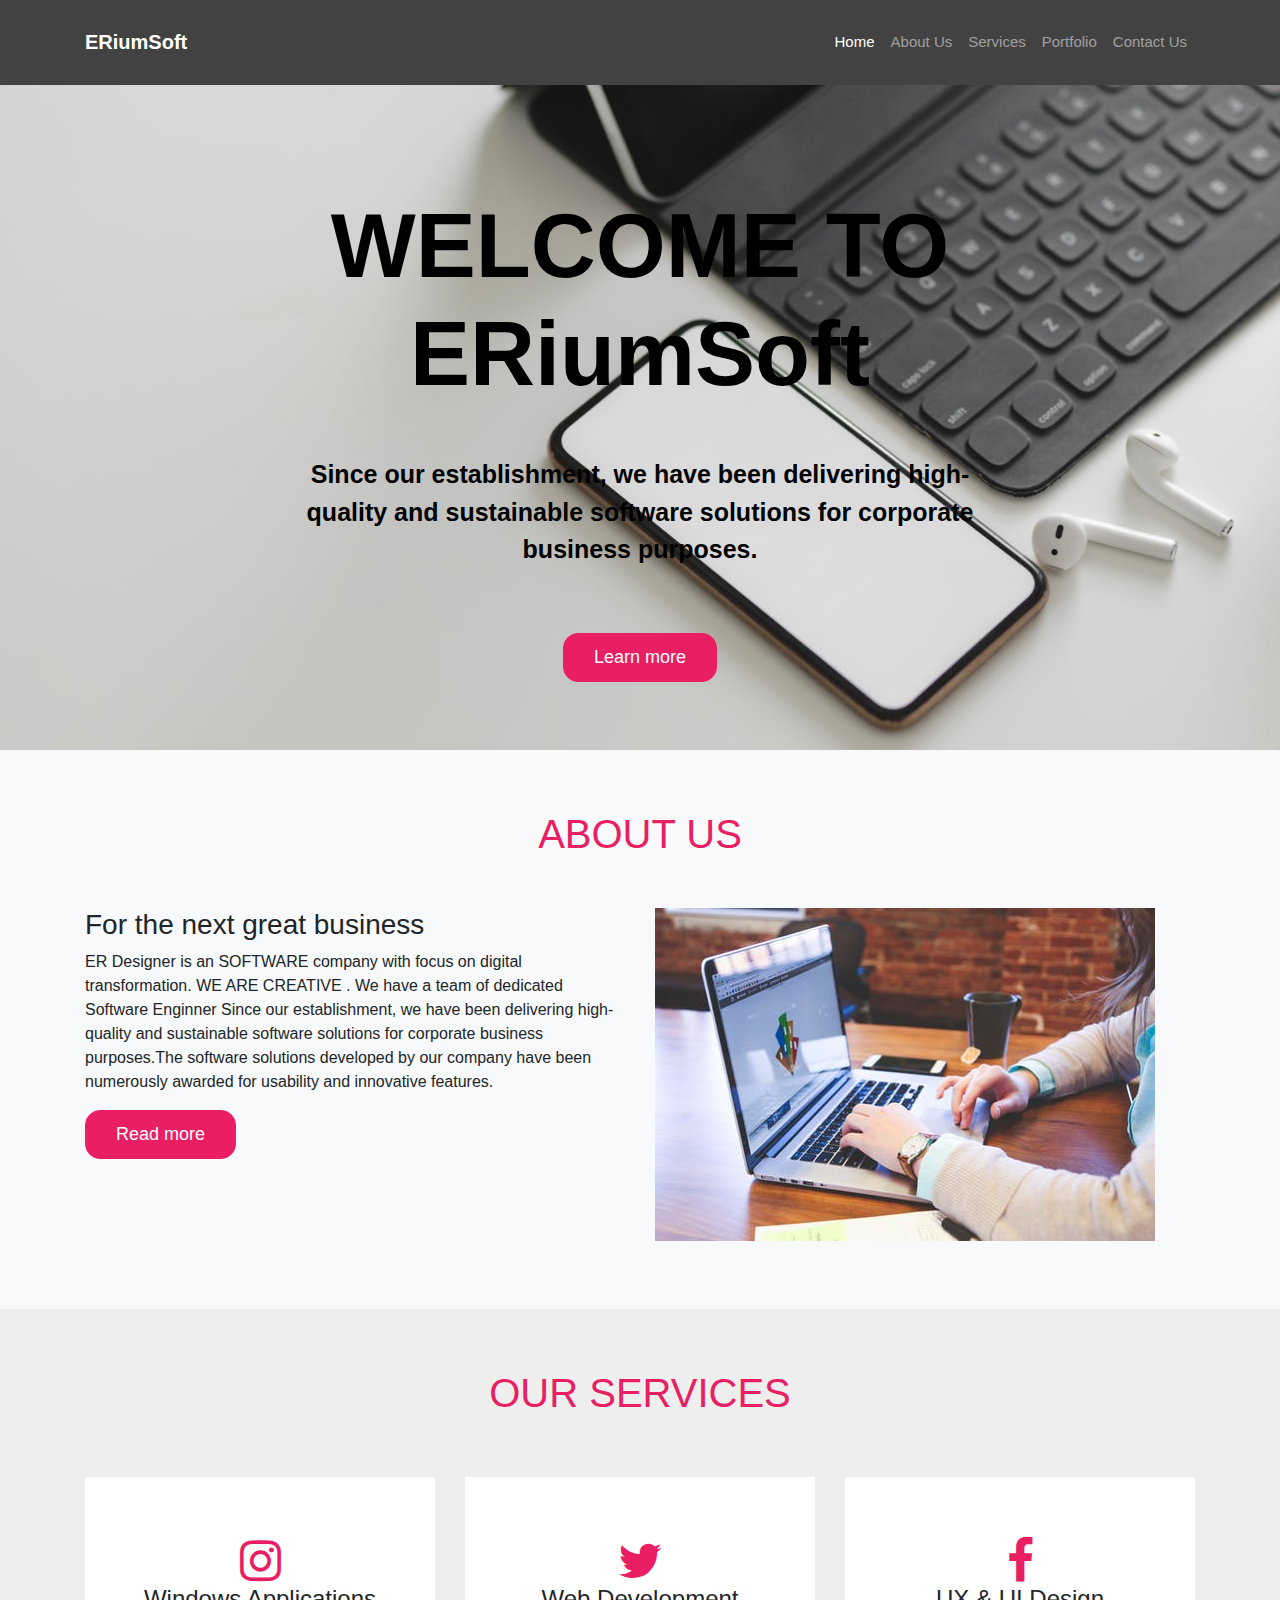
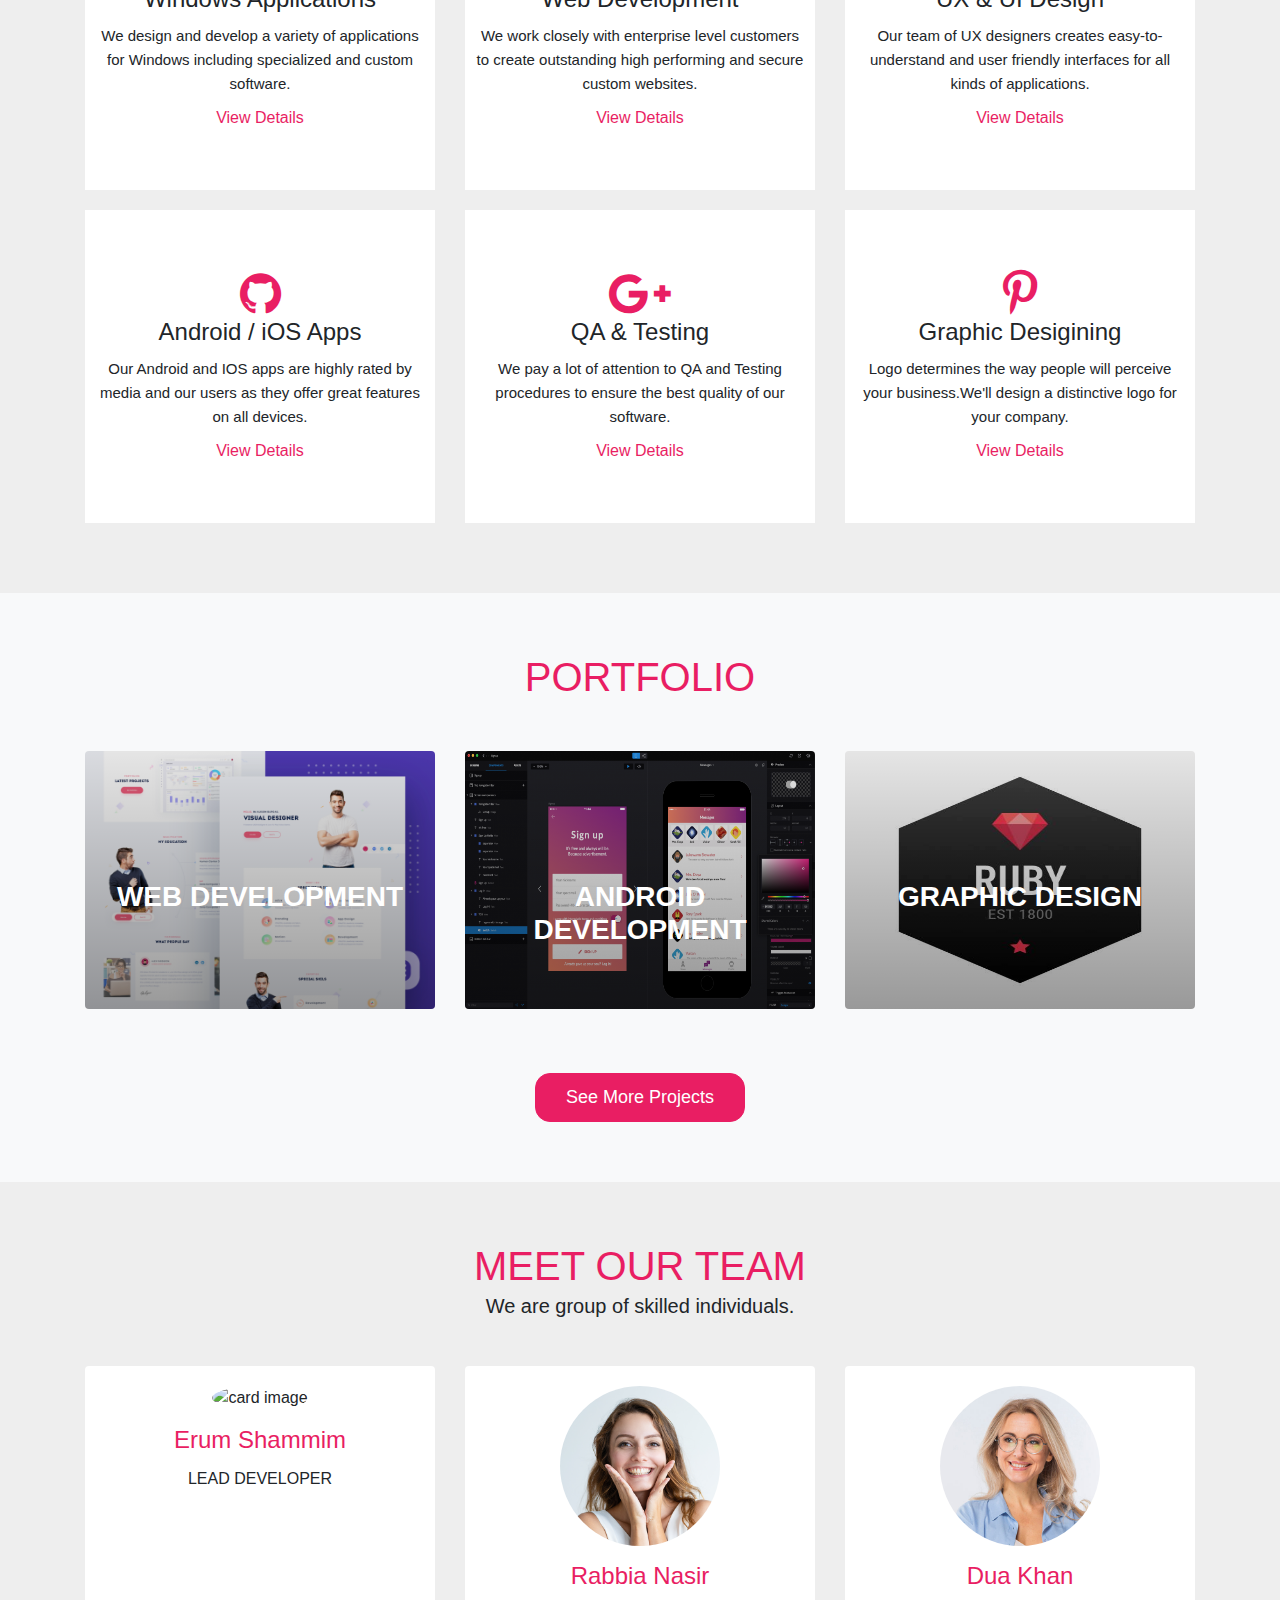
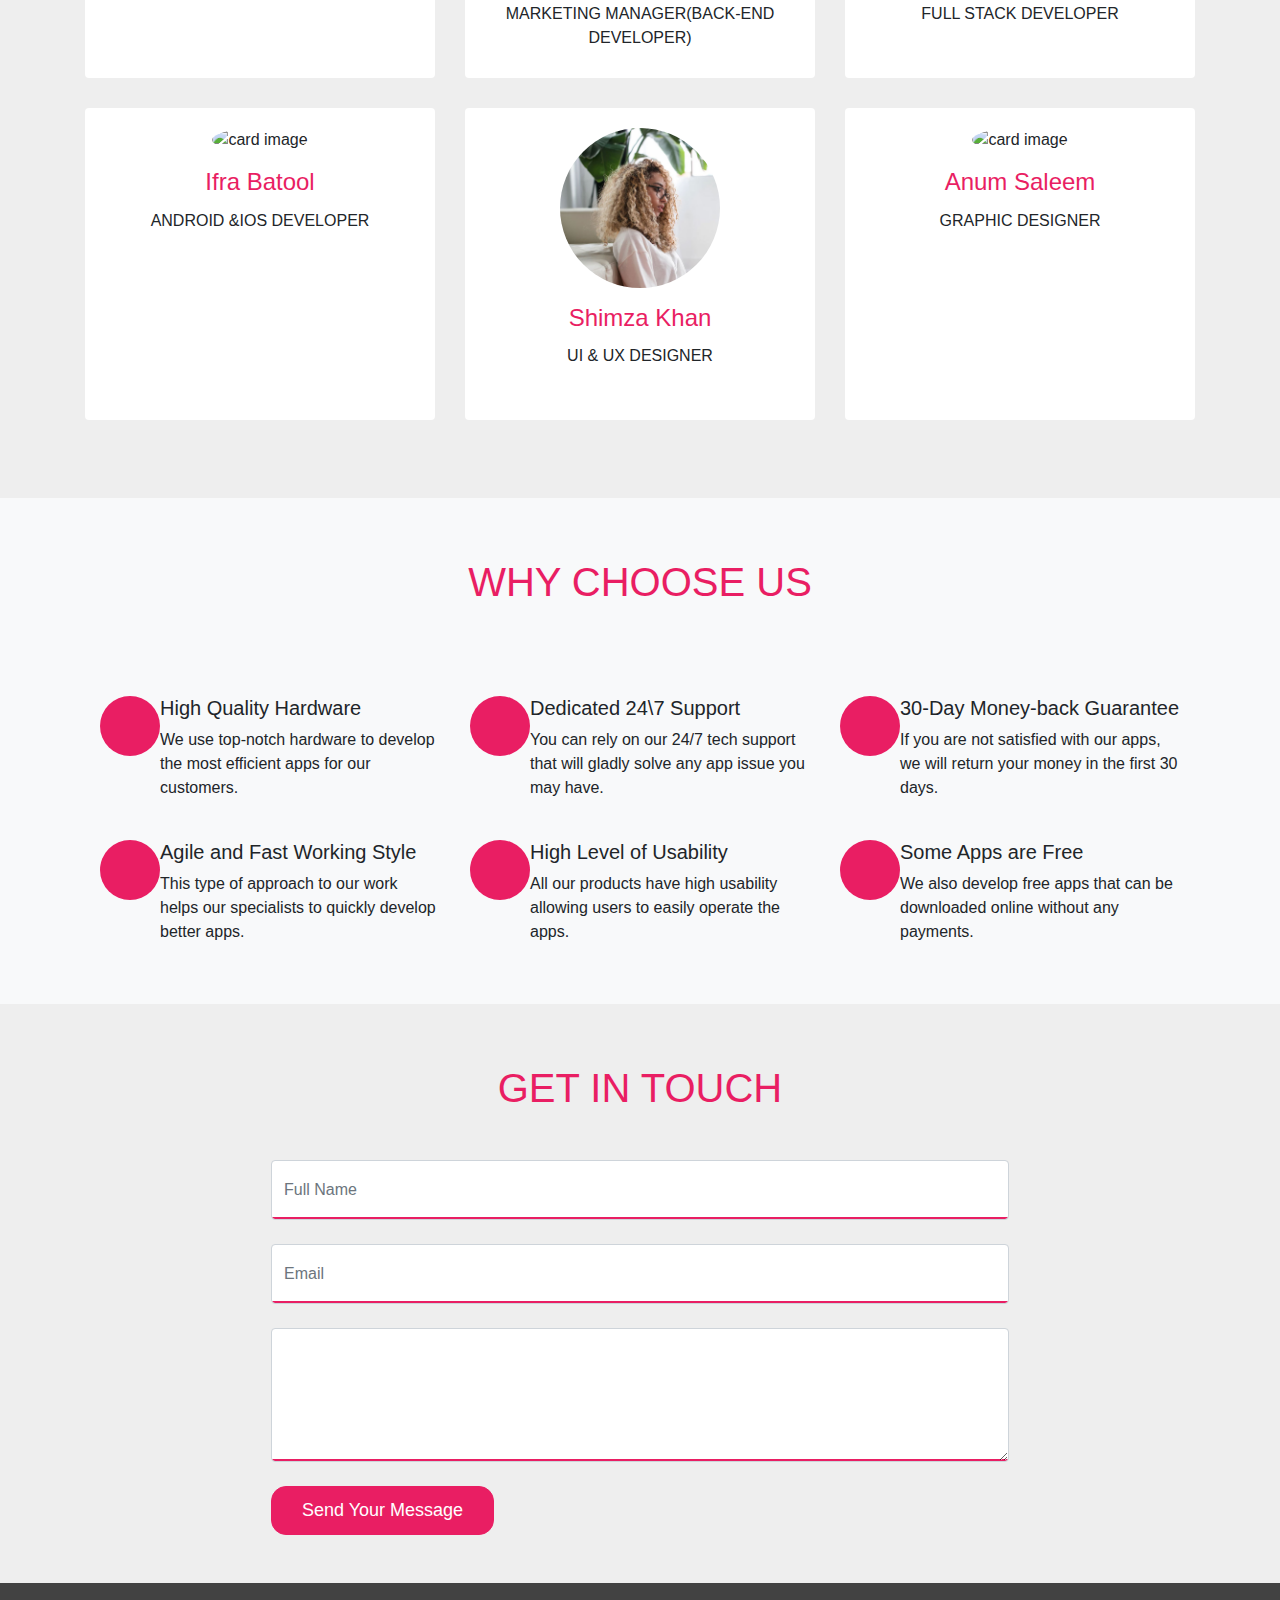
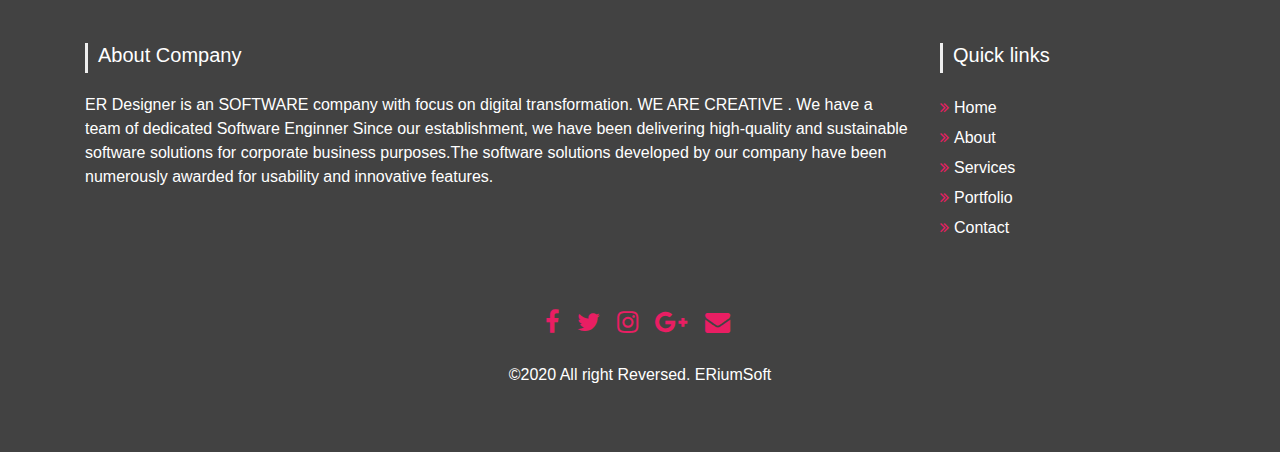
==== public/index.html @ d11d2d42 "project initialization" ====
<!DOCTYPE html>
<html lang="en">

<head>
    <meta charset="UTF-8">
    <meta name="viewport" content="width=device-width, initial-scale=1.0">
    <title>ERiumSoft</title>
    <link rel="icon" type="image/png" href="img/icons/favicon.ico"/>
    <!--Bootstrap Css Framework    -->
    <link rel="stylesheet" href="https://stackpath.bootstrapcdn.com/bootstrap/4.4.1/css/bootstrap.min.css"
        integrity="sha384-Vkoo8x4CGsO3+Hhxv8T/Q5PaXtkKtu6ug5TOeNV6gBiFeWPGFN9MuhOf23Q9Ifjh" crossorigin="anonymous">
    <!--jquery cdn    -->
    <script src="https://code.jquery.com/jquery-3.4.1.slim.min.js"
        integrity="sha384-J6qa4849blE2+poT4WnyKhv5vZF5SrPo0iEjwBvKU7imGFAV0wwj1yYfoRSJoZ+n"
        crossorigin="anonymous"></script>
    <!--Icons    -->
    <script src="https://cdn.jsdelivr.net/npm/popper.js@1.16.0/dist/umd/popper.min.js"
        integrity="sha384-Q6E9RHvbIyZFJoft+2mJbHaEWldlvI9IOYy5n3zV9zzTtmI3UksdQRVvoxMfooAo"
        crossorigin="anonymous"></script>
    <!--Bootstrap JS    -->
    <script src="https://stackpath.bootstrapcdn.com/bootstrap/4.4.1/js/bootstrap.min.js"
        integrity="sha384-wfSDF2E50Y2D1uUdj0O3uMBJnjuUD4Ih7YwaYd1iqfktj0Uod8GCExl3Og8ifwB6"
        crossorigin="anonymous"></script>
    <!-- font awosome -->
    <link rel="stylesheet" href="https://stackpath.bootstrapcdn.com/font-awesome/4.7.0/css/font-awesome.min.css">
    <link rel="stylesheet" href="css/style.css">
</head>

<body>
    <!-- navbar -->

    <nav class="navbar navbar-expand-lg navbar-dark indigo fixed-top ">
        <div class="container">
            <b><a class="navbar-brand " href="#">ERiumSoft</a></b>
            <!-- <a class="navbar-brand" href="#">
            <img src="https://mdbootstrap.com/img/logo/mdb-transparent.png" height="30" alt="mdb logo">
          </a> -->
            <button class="navbar-toggler" type="button" data-toggle="collapse" data-target="#navbarText"
                aria-controls="navbarText" aria-expanded="false" aria-label="Toggle navigation">
                <span class="navbar-toggler-icon"></span>
            </button>
            <div class="collapse navbar-collapse" id="navbarText">
                <ul class="navbar-nav mr-auto">

                </ul>
                <span class="navbar-text white-text">
                    <ul class="navbar-nav mr-auto">
                        <li class="nav-item active">
                            <a class="nav-link" href="#">Home <span class="sr-only">(current)</span></a>
                        </li>
                        <li class="nav-item">
                            <a class="nav-link" href="about.html">About Us</a>
                        </li>
                        <li class="nav-item">
                            <a class="nav-link" href="services.html">Services</a>
                        </li>
                        <li class="nav-item">
                            <a class="nav-link" href="portfolio.html">Portfolio</a>
                        </li>

                        <li class="nav-item">
                            <a class="nav-link" href="contact.html">Contact Us</a>
                        </li>
                    </ul>
                </span>
            </div>
        </div>
    </nav>
<!-- background image -->
<section class="header-home" style=" background-image:  url('img/h4.jpeg'); height:750px;">
    <div class="home-div container text-center justify-content-center  align-items-center " >
      <div class="jumbotron  align-items-center justify-content-center " style="background:transparent;" >
        <h1 class="mt-5 mb-5 display-4 text-black ">WELCOME TO ERiumSoft</h1>
        <p class="lead text-black">Since our establishment, we have been delivering high-quality and
            sustainable software solutions for corporate business purposes.</p>

        <a class="my-5 btn btn-primary btn-lg" href="about.html" role="button">Learn more</a>
      </div>
    </div>
   </section>
    <!-- carousel -->


    <!-- <div id="carouselExampleCaptions" class="carousel slide" data-ride="carousel">
        <ol class="carousel-indicators">
            <li data-target="#carouselExampleCaptions" data-slide-to="0" class="active"></li>
            <li data-target="#carouselExampleCaptions" data-slide-to="1"></li>
            <li data-target="#carouselExampleCaptions" data-slide-to="2"></li>
        </ol>
        <div class="carousel-inner">
            <div class="carousel-item active" data-interval="2000">
                <img src="img/h8.jpeg" class="img-fluid img-responsive d-block w-100 h-80" alt="...">
                <div class="carousel-caption d-none d-md-block">
                    <h5>First slide label</h5>
                    <p>Nulla vitae elit libero, a pharetra augue mollis interdum.</p>
                </div>
            </div>
            <div class="carousel-item" data-interval="2000">
                <img src="img/h6.jpeg" class="img-fluid d-block w-100 h-80" alt="...">
                <div class="carousel-caption d-none d-md-block">
                    <h5>Second slide label</h5>
                    <p>Lorem ipsum dolor sit amet, consectetur adipiscing elit.</p>
                </div>
            </div>
            <div class="carousel-item" data-interval="2000">
                <img src="img/h7.jpeg" class="img-fluid d-block w-100 h-80" alt="...">
                <div class="carousel-caption d-none d-md-block">
                    <h5>Third slide label</h5>
                    <p>Praesent commodo cursus magna, vel scelerisque nisl consectetur.</p>
                </div>
            </div>
        </div>
        <a class="carousel-control-prev" href="#carouselExampleCaptions" role="button" data-slide="prev">
            <span class="carousel-control-prev-icon" aria-hidden="true"></span>
            <span class="sr-only">Previous</span>
        </a>
        <a class="carousel-control-next" href="#carouselExampleCaptions" role="button" data-slide="next">
            <span class="carousel-control-next-icon" aria-hidden="true"></span>
            <span class="sr-only">Next</span>
        </a>
    </div> -->

    <!-- About Us -->
    <section class="mb-0 bg-light">
        <div class="container  ">
            <h5 class="section-title h1">ABOUT US</h5>

            <div class="row">

                <div class=" col-md-7 col-lg-6 ml-auto" data-aos="fade-up" data-aos-delay="100">
                    <div class="mt-0">
                        <h3>For the next great business</h3>
                        <p>ER Designer is an SOFTWARE company with focus on digital transformation.
                            WE ARE CREATIVE . We have a team of dedicated Software Enginner 
                            Since our establishment, we have been delivering high-quality and
sustainable software solutions for corporate business purposes.The software solutions developed by our company have been
numerously awarded for usability and innovative features.
                        </p>
                    </div>
                    <a class=" btn btn-primary btn-lg mb-2" href="about.html" role="button">Read more</a>

                </div>
                <div class=" col-md-5 col-lg-6 mb-2" data-aos="fade-up" data-aos-delay="">
                    <img src="img/bg-01.jpg" alt="Image" class="img-fluid">
                </div>
            </div>
    </section>



    <!-- Our Services-->
    <section>
        <div class="box">
            <div class="container">
                <h5 class="section-title h1 pt-0">OUR SERVICES</h5>
                <div class="row">

                    <div class="col-lg-4 col-md-6 col-sm-6 col-xs-12">

                        <div class="box-part text-center">

                            <i class="fa fa-instagram fa-3x" aria-hidden="true"></i>

                            <div class="title">
                                <h4>Windows Applications</h4>
                            </div>

                            <div class="text">
                                <span>We design and develop a variety of applications for Windows including specialized and custom software.</span>
                            </div>

                            <a href="#"> View Details</a>
                        </div>
                    </div>

                    <div class="col-lg-4 col-md-6 col-sm-6 col-xs-12">

                        <div class="box-part text-center">

                            <i class="fa fa-twitter fa-3x" aria-hidden="true"></i>

                            <div class="title">
                                <h4>Web Development</h4>
                            </div>

                            <div class="text">
                                <span>We work closely with enterprise level customers to create outstanding high performing and secure custom websites.</span>
                            </div>
                           
                            <a href="#"> View Details</a>

                        </div>
                    </div>

                    <div class="col-lg-4 col-md-6 col-sm-6 col-xs-12">

                        <div class="box-part text-center">

                            <i class="fa fa-facebook fa-3x" aria-hidden="true"></i>

                            <div class="title">
                                <h4>UX & UI Design</h4>
                            </div>

                            <div class="text">
                                <span>Our team of UX designers creates easy-to-understand and user friendly interfaces for all kinds of applications.</span>
                            </div>

                            <a href="#"> View Details</a>

                        </div>
                    </div>
                    <div class="col-lg-4 col-md-6 col-sm-6 col-xs-12">

                        <div class="box-part text-center">

                            <i class="fa fa-github fa-3x" aria-hidden="true"></i>

                            <div class="title">
                                <h4>Android / iOS Apps</h4>
                            </div>

                            <div class="text">
                                <span>Our Android and IOS apps are highly rated by media and our users as they offer great features on all devices.</span>
                            </div>

                            <a href="#"> View Details</a>

                        </div>
                    </div>

                    

                    <div class="col-lg-4 col-md-6 col-sm-6 col-xs-12">

                        <div class="box-part text-center">

                            <i class="fa fa-google-plus fa-3x" aria-hidden="true"></i>

                            <div class="title">
                                <h4>QA & Testing</h4>
                            </div>

                            <div class="text">
                                <span>We pay a lot of attention to QA and Testing procedures to ensure the best quality of our software.</span>
                            </div>

                            <a href="#"> View Details</a>

                        </div>
                    </div>
                    <div class="col-lg-4 col-md-6 col-sm-6 col-xs-12">

                        <div class="box-part text-center">

                            <i class="fa fa-pinterest-p fa-3x" aria-hidden="true"></i>

                            <div class="title">
                                <h4>Graphic Desigining</h4>
                            </div>

                            <div class="text">
                                <span>Logo determines the way people will perceive your business.We'll design a distinctive logo for your company.</span>
                            </div>

                            <a href="#"> View Details</a>

                        </div>
                    </div>
                  
                </div>
            </div>
        </div>

    </section>



    <!-- portfolio -->
    <section class="bg-light">

        <div class="container ">
            <h5 class="section-title h1">Portfolio</h5>



            <div class="row mb-5">

                <div class="col-lg-4 col-md-4 col-sm-6 col-xs-12 mb-3">

                    <div class="hover hover-2 text-white rounded"><img
                            src="portfolioImg/p4.png" alt="">
                        <div class="hover-overlay"></div>
                        <div class="hover-2-content px-5 py-4">
                            <h3 class="hover-2-title text-uppercase font-weight-bold mb-0"> WEB DEVELOPMENT</h3>
                            <p class="hover-2-description text-uppercase mb-0">PROJECT NAME WILL BE WRITTEN HERE</p>
                        </div>
                    </div>
                </div>
                <div class="col-lg-4 col-md-4 col-sm-6 col-xs-12 mb-3">

                    <div class="hover hover-2 text-white rounded"><img
                            src="portfolioImg/p5.png" alt="">
                        <div class="hover-overlay"></div>
                        <div class="hover-2-content px-5 py-4">
                            <h3 class="hover-2-title text-uppercase font-weight-bold mb-0"> ANDROID DEVELOPMENT</h3>
                            <p class="hover-2-description text-uppercase mb-0">PROJECT NAME WILL BE WRITTEN HERE</p>
                        </div>
                    </div>
                </div>
                <div class="col-lg-4 col-md-4 col-sm-6 col-xs-12 mb-3">

                    <div class="hover hover-2 text-white rounded"><img
                            src="portfolioImg/1.jpg" alt="">
                        <div class="hover-overlay"></div>
                        <div class="hover-2-content px-5 py-4">
                            <h3 class="hover-2-title text-uppercase font-weight-bold mb-0"> GRAPHIC DESIGN</h3>
                            <p class="hover-2-description text-uppercase mb-0">PROJECT NAME WILL BE WRITTEN HERE</p>
                        </div>
                    </div>
                </div>
             
                <!-- <div class="col-lg-4 col-md-6 col-sm-6 col-xs-12 mb-3">

                    <div class="hover hover-2 text-white rounded"><img
                            src="img/p9.jpeg" alt="">
                        <div class="hover-overlay"></div>
                        <div class="hover-2-content px-5 py-4">
                            <h3 class="hover-2-title text-uppercase font-weight-bold mb-0"> <span
                                    class="font-weight-light">Image </span>Caption</h3>
                            <p class="hover-2-description text-uppercase mb-0">Lorem ipsum dolor sit amet, consectetur
                                <br>adipisicing elit.</p>
                        </div>
                    </div>
                </div>
                <div class="col-lg-4 col-md-6 col-sm-6 col-xs-12 mb-3">

                    <div class="hover hover-2 text-white rounded"><img
                            src="img/p9.jpeg" alt="">
                        <div class="hover-overlay"></div>
                        <div class="hover-2-content px-5 py-4">
                            <h3 class="hover-2-title text-uppercase font-weight-bold mb-0"> <span
                                    class="font-weight-light">Image </span>Caption</h3>
                            <p class="hover-2-description text-uppercase mb-0">Lorem ipsum dolor sit amet, consectetur
                                <br>adipisicing elit.</p>
                        </div>
                    </div>
                </div>
                <div class="col-lg-4 col-md-6 col-sm-6 col-xs-12 mb-3">

                    <div class="hover hover-2 text-white rounded"><img
                            src="img/p9.jpeg" alt="">
                        <div class="hover-overlay"></div>
                        <div class="hover-2-content px-5 py-4">
                            <h3 class="hover-2-title text-uppercase font-weight-bold mb-0"> <span
                                    class="font-weight-light">Image </span>Caption</h3>
                            <p class="hover-2-description text-uppercase mb-0">Lorem ipsum dolor sit amet, consectetur
                                <br>adipisicing elit.</p>
                        </div>
                    </div>
                </div> -->





            </div>
            <div class="container text-center">
            <a class=" btn btn-primary btn-lg justify-content-center align-item-center" href="portfolio.html" role="button">See More Projects</a></div>
        </div>
    </section>

    <!-- our team -->
    <section id="team" class="pb-5">
        <div class="container">
            <h5 class="section-title h1 mb-1">MEET OUR TEAM</h5>
            <h5 class="text-center mt-0 mb-5">We are group of skilled individuals.</h5>
            <div class="row">
                <!-- Team member -->
                <div class="col-xs-12 col-sm-6 col-md-6 col-lg-4">
                    <div class="image-flip">
                        <div class="mainflip flip-0">
                            <div class="frontside">
                                <div class="card">
                                    <div class="card-body text-center">
                                        <p><img class=" img-fluid"
                                                src="https://sunlimetech.com/portfolio/boot4menu/assets/imgs/team/img_01.png"
                                                alt="card image"></p>
                                        <h4 class="card-title">Erum Shammim</h4>
                                        <p class="card-text">LEAD DEVELOPER</p>

                                      

                                    </div>
                                </div>
                            </div>
                            <div class="backside">
                                <div class="card">
                                    <div class="card-body text-center mt-4">
                                        <h4 class="card-title">Erum Shammim</h4>
                                        <p class="card-text">She is the founder of company who has over 10 years of experience in Web Development. 
                                        </p>
                                        <ul class="list-inline">
                                            <li class="list-inline-item">
                                                <a class="social-icon text-xs-center" target="_blank"
                                                    href="#">
                                                    <i class="fa fa-facebook"></i>
                                                </a>
                                            </li>
                                            <li class="list-inline-item">
                                                <a class="social-icon text-xs-center" target="_blank"
                                                    href="#">
                                                    <i class="fa fa-twitter"></i>
                                                </a>
                                            </li>
                                            <li class="list-inline-item">
                                                <a class="social-icon text-xs-center" target="_blank"
                                                    href="#">
                                                    <i class="fa fa-skype"></i>
                                                </a>
                                            </li>
                                            <li class="list-inline-item">
                                                <a class="social-icon text-xs-center" target="_blank"
                                                    href="#">
                                                    <i class="fa fa-google"></i>
                                                </a>
                                            </li>
                                        </ul>
                                    </div>
                                </div>
                            </div>
                        </div>
                    </div>
                </div>
                <!-- ./Team member -->
                <!-- Team member -->
                <div class="col-xs-12 col-sm-6 col-md-6 col-lg-4">
                    <div class="image-flip" ontouchstart="this.classList.toggle('hover');">
                        <div class="mainflip">
                            <div class="frontside">
                                <div class="card">
                                    <div class="card-body text-center">
                                        <p><img class=" img-fluid"
                                                src="img/person_1.jpg"
                                                alt="card image"></p>
                                        <h4 class="card-title">Rabbia Nasir</h4>
                                        <p class="card-text">MARKETING MANAGER(BACK-END DEVELOPER)</p>

                                    </div>
                                </div>
                            </div>
                            <div class="backside">
                                <div class="card">
                                    <div class="card-body text-center mt-4">
                                        <h4 class="card-title">Rabbia Nasir</h4>
                                        <p class="card-text">She is one of our senior team member who has over 10 years of experience in Back-end Development.
                                        </p>
                                        <ul class="list-inline">
                                            <li class="list-inline-item">
                                                <a class="social-icon text-xs-center" target="_blank"
                                                    href="#">
                                                    <i class="fa fa-facebook"></i>
                                                </a>
                                            </li>
                                            <li class="list-inline-item">
                                                <a class="social-icon text-xs-center" target="_blank"
                                                    href="#">
                                                    <i class="fa fa-twitter"></i>
                                                </a>
                                            </li>
                                            <li class="list-inline-item">
                                                <a class="social-icon text-xs-center" target="_blank"
                                                    href="#">
                                                    <i class="fa fa-skype"></i>
                                                </a>
                                            </li>
                                            <li class="list-inline-item">
                                                <a class="social-icon text-xs-center" target="_blank"
                                                    href="#">
                                                    <i class="fa fa-google"></i>
                                                </a>
                                            </li>
                                        </ul>
                                    </div>
                                </div>
                            </div>
                        </div>
                    </div>
                </div>
               
                <!-- ./Team member -->
                <!-- Team member -->
                <div class="col-xs-12 col-sm-6 col-md-6 col-lg-4">
                    <div class="image-flip" ontouchstart="this.classList.toggle('hover');">
                        <div class="mainflip">
                            <div class="frontside">
                                <div class="card">
                                    <div class="card-body text-center">
                                        <p><img class=" img-fluid"
                                                src="img/person_7.jpg"
                                                alt="card image"></p>
                                        <h4 class="card-title">Dua Khan</h4>
                                        <p class="card-text">FULL STACK DEVELOPER</p>

                                    </div>
                                </div>
                            </div>
                            <div class="backside">
                                <div class="card">
                                    <div class="card-body text-center mt-4">
                                        <h4 class="card-title">Dua Khan</h4>
                                        <p class="card-text">She is one of our senior team member who has over 10 years of experience in Web Development.
                                        </p>
                                        <ul class="list-inline">
                                            <li class="list-inline-item">
                                                <a class="social-icon text-xs-center" target="_blank"
                                                    href="#">
                                                    <i class="fa fa-facebook"></i>
                                                </a>
                                            </li>
                                            <li class="list-inline-item">
                                                <a class="social-icon text-xs-center" target="_blank"
                                                    href="#">
                                                    <i class="fa fa-twitter"></i>
                                                </a>
                                            </li>
                                            <li class="list-inline-item">
                                                <a class="social-icon text-xs-center" target="_blank"
                                                    href="#">
                                                    <i class="fa fa-skype"></i>
                                                </a>
                                            </li>
                                            <li class="list-inline-item">
                                                <a class="social-icon text-xs-center" target="_blank"
                                                    href="#">
                                                    <i class="fa fa-google"></i>
                                                </a>
                                            </li>
                                        </ul>
                                    </div>
                                </div>
                            </div>
                        </div>
                    </div>
                </div>
                 <!-- ./Team member -->
                <!-- Team member -->
                <div class="col-xs-12 col-sm-6 col-md-6 col-lg-4">
                    <div class="image-flip" ontouchstart="this.classList.toggle('hover');">
                        <div class="mainflip">
                            <div class="frontside">
                                <div class="card">
                                    <div class="card-body text-center">
                                        <p><img class=" img-fluid"
                                                src="https://sunlimetech.com/portfolio/boot4menu/assets/imgs/team/img_03.png"
                                                alt="card image"></p>
                                        <h4 class="card-title">Ifra  Batool</h4>
                                        <p class="card-text">ANDROID &IOS DEVELOPER</p>

                                    </div>
                                </div>
                            </div>
                            <div class="backside">
                                <div class="card">
                                    <div class="card-body text-center mt-4">
                                        <h4 class="card-title">Ifra  Batool</h4>
                                        <p class="card-text">She is one of our senior team member who has over 10 years of experience in Android & IOS Development.
                                        </p>
                                        <ul class="list-inline">
                                            <li class="list-inline-item">
                                                <a class="social-icon text-xs-center" target="_blank"
                                                    href="#">
                                                    <i class="fa fa-facebook"></i>
                                                </a>
                                            </li>
                                            <li class="list-inline-item">
                                                <a class="social-icon text-xs-center" target="_blank"
                                                    href="#">
                                                    <i class="fa fa-twitter"></i>
                                                </a>
                                            </li>
                                            <li class="list-inline-item">
                                                <a class="social-icon text-xs-center" target="_blank"
                                                    href="#">
                                                    <i class="fa fa-skype"></i>
                                                </a>
                                            </li>
                                            <li class="list-inline-item">
                                                <a class="social-icon text-xs-center" target="_blank"
                                                    href="#">
                                                    <i class="fa fa-google"></i>
                                                </a>
                                            </li>
                                        </ul>
                                    </div>
                                </div>
                            </div>
                        </div>
                    </div>
                </div>
                <!-- ./Team member -->
                <!-- Team member -->
                <div class="col-xs-12 col-sm-6 col-md-6 col-lg-4">
                    <div class="image-flip" ontouchstart="this.classList.toggle('hover');">
                        <div class="mainflip">
                            <div class="frontside">
                                <div class="card">
                                    <div class="card-body text-center">
                                        <p><img class=" img-fluid"
                                                src="img/person_8.jpg"
                                                alt="card image"></p>
                                        <h4 class="card-title">Shimza Khan</h4>
                                        <p class="card-text">UI & UX DESIGNER</p>

                                    </div>
                                </div>
                            </div>
                            <div class="backside">
                                <div class="card">
                                    <div class="card-body text-center mt-4">
                                        <h4 class="card-title">Shimza Khan</h4>
                                        <p class="card-text">She is one of our senior team member who has over 10 years of experience in UI & UX Design.
                                        </p>
                                        <ul class="list-inline">
                                            <li class="list-inline-item">
                                                <a class="social-icon text-xs-center" target="_blank"
                                                    href="#">
                                                    <i class="fa fa-facebook"></i>
                                                </a>
                                            </li>
                                            <li class="list-inline-item">
                                                <a class="social-icon text-xs-center" target="_blank"
                                                    href="#">
                                                    <i class="fa fa-twitter"></i>
                                                </a>
                                            </li>
                                            <li class="list-inline-item">
                                                <a class="social-icon text-xs-center" target="_blank"
                                                    href="#">
                                                    <i class="fa fa-skype"></i>
                                                </a>
                                            </li>
                                            <li class="list-inline-item">
                                                <a class="social-icon text-xs-center" target="_blank"
                                                    href="#">
                                                    <i class="fa fa-google"></i>
                                                </a>
                                            </li>
                                        </ul>
                                    </div>
                                </div>
                            </div>
                        </div>
                    </div>
                </div>
                <!-- ./Team member -->
                <!-- Team member -->
                <div class="col-xs-12 col-sm-6 col-md-6 col-lg-4">
                    <div class="image-flip" ontouchstart="this.classList.toggle('hover');">
                        <div class="mainflip">
                            <div class="frontside">
                                <div class="card">
                                    <div class="card-body text-center">
                                        <p><img class=" img-fluid"
                                                src="https://sunlimetech.com/portfolio/boot4menu/assets/imgs/team/img_06.jpg"
                                                alt="card image"></p>
                                        <h4 class="card-title">Anum Saleem</h4>
                                        <p class="card-text">GRAPHIC DESIGNER</p>

                                    </div>
                                </div>
                            </div>
                            <div class="backside">
                                <div class="card">
                                    <div class="card-body text-center mt-4">
                                        <h4 class="card-title">Anum Saleem</h4>
                                        <p class="card-text">She is one of our senior team member who has over 10 years of experience in  Graphic Designing.
                                        </p>
                                        <ul class="list-inline">
                                            <li class="list-inline-item">
                                                <a class="social-icon text-xs-center" target="_blank"
                                                    href="#">
                                                    <i class="fa fa-facebook"></i>
                                                </a>
                                            </li>
                                            <li class="list-inline-item">
                                                <a class="social-icon text-xs-center" target="_blank"
                                                    href="#">
                                                    <i class="fa fa-twitter"></i>
                                                </a>
                                            </li>
                                            <li class="list-inline-item">
                                                <a class="social-icon text-xs-center" target="_blank"
                                                    href="#">
                                                    <i class="fa fa-skype"></i>
                                                </a>
                                            </li>
                                            <li class="list-inline-item">
                                                <a class="social-icon text-xs-center" target="_blank"
                                                    href="#">
                                                    <i class="fa fa-google"></i>
                                                </a>
                                            </li>
                                        </ul>
                                    </div>
                                </div>
                            </div>
                        </div>
                    </div>
                </div>
                <!-- ./Team member -->

            </div>
        </div>
    </section>
    <!-- Team -->

    <!-- Why Choose Us -->
    <section class="bg-light">

        <div class="container ">
            <h5 class="section-title h1">Why Choose Us</h5>

            <link rel="stylesheet"
                href="https://cdnjs.cloudflare.com/ajax/libs/simple-line-icons/2.4.1/css/simple-line-icons.min.css">
            <div class="container">
                <div class="row">
                    <div class="col-sm-6 col-md-6 col-lg-4 col-xl-4">
                        <div class="media">
                            <a class="media-left media-middle" href="#">
                                <i class="icon icon-people bg-danger"></i>
                            </a>
                            <div class="media-body">
                                <h5 class="media-heading">High Quality Hardware</h5>
                                We use top-notch hardware to develop the most efficient apps for our customers.
                            </div>
                        </div>
                    </div>
                    <div class="col-sm-6 col-md-6 col-lg-4 col-xl-4">
                        <div class="media">
                            <a class="media-left media-middle" href="#">
                                <i class="icon icon-people bg-danger"></i>
                            </a>
                            <div class="media-body">
                                <h5 class="media-heading">Dedicated 24\7 Support</h5>
                                You can rely on our 24/7 tech support that will gladly solve any app issue you may have.
                            </div>
                        </div>
                    </div>


                    <div class="col-sm-6 col-md-6 col-lg-4 col-xl-4">
                        <div class="media">
                            <a class="media-left media-middle" href="#">
                                <i class="icon icon-people bg-danger"></i>
                            </a>
                            <div class="media-body">
                                <h5 class="media-heading">30-Day Money-back Guarantee</h5>
                                If you are not satisfied with our apps, we will return your money in the first 30 days.
                            </div>
                        </div>
                    </div>
                    <div class="col-sm-6 col-md-6 col-lg-4 col-xl-4">
                        <div class="media">
                            <a class="media-left media-middle" href="#">
                                <i class="icon icon-people bg-danger"></i>
                            </a>
                            <div class="media-body">
                                <h5 class="media-heading">Agile and Fast Working Style</h5>
                                This type of approach to our work helps our specialists to quickly develop better apps.
                            </div>
                        </div>
                    </div>
                    <div class="col-sm-6 col-md-6 col-lg-4 col-xl-4">
                        <div class="media">
                            <a class="media-left media-middle" href="#">
                                <i class="icon icon-people bg-danger"></i>
                            </a>
                            <div class="media-body">
                                <h5 class="media-heading">High Level of Usability</h5>
                                All our products have high usability allowing users to easily operate the apps.
                            </div>
                        </div>
                    </div>
                    <div class="col-sm-6 col-md-6 col-lg-4 col-xl-4">
                        <div class="media">
                            <a class="media-left media-middle" href="#">
                                <i class="icon icon-people bg-danger"></i>
                            </a>
                            <div class="media-body">
                                <h5 class="media-heading">Some Apps are Free</h5>
                                We also develop free apps that can be downloaded online without any payments.
                            </div>
                        </div>
                    </div>
                </div>
            </div>
        </div>
    </section>


    <!-- contact us -->
    <!-- style="background-image:url(img/h12.jpeg);" -->
    <section class="section pb-5" >
        <div class="container " style="width:60%;">
            <h5 class="section-title h1 mb-5">Get In touch</h5>
          <!-- <h2 class="title text-center mb-4">...</h2> -->
          <form>
            <div class="row">
              
              <div class="col-12 col-md-12 col-lg-12 mb-4 ">
                <input type="text" name="name" class="form-control" placeholder="Full Name" required>
              </div>
              <div class="col-12 col-md-12 col-lg-12 mb-4">
                <input type="email" name="email" class="form-control" placeholder="Email" required>
              </div>
              <div class="col-12 mb-4">
                <textarea class="form-control" name="message" rows="5" placeholder="Message" required>

                </textarea>
              </div>
             

              <div class="col-12 text-left">
                <button type="submit" class="btn btn-primary">Send Your Message </button>
              </div>
            </div>
          </form>
        </div>
      </section>


     <!-- Footer -->
	<section id="footer">
		<div class="container">
			<div class="row text-center text-xs-center text-sm-left text-md-left">
				
				<div class="col-xs-12 col-sm-9 text-white ">
					<h5>About Company</h5>
                    <p>ER Designer is an SOFTWARE company with focus on digital transformation.
                        WE ARE CREATIVE . We have a team of dedicated Software Enginner 
                        Since our establishment, we have been delivering high-quality and
sustainable software solutions for corporate business purposes.The software solutions developed by our company have been
numerously awarded for usability and innovative features.
                    </p>
				</div>
				<div class="col-xs-12 col-sm-3 ">
					<h5>Quick links</h5>
					<ul class="list-unstyled quick-links">
						<li><a href="#"><i class="fa fa-angle-double-right"></i>Home</a></li>
						<li><a href="about.html"><i class="fa fa-angle-double-right"></i>About</a></li>
						<li><a href="services.html"><i class="fa fa-angle-double-right"></i>Services</a></li>
                        <li><a href="portfolio.html"><i class="fa fa-angle-double-right"></i>Portfolio</a></li>
                        
                        
						<li><a href="contact.html" title="Design and developed by"><i class="fa fa-angle-double-right"></i>Contact</a></li>
					</ul>
				</div>
			</div>
			<div class="row">
				<div class="col-xs-12 col-sm-12 col-md-12 mt-2 mt-sm-5">
					<ul class="list-unstyled list-inline social text-center">
						<li class="list-inline-item"><a href="https://www.fiverr.com/share/qb8D02"><i class="fa fa-facebook"></i></a></li>
						<li class="list-inline-item"><a href="https://www.fiverr.com/share/qb8D02"><i class="fa fa-twitter"></i></a></li>
						<li class="list-inline-item"><a href="https://www.fiverr.com/share/qb8D02"><i class="fa fa-instagram"></i></a></li>
						<li class="list-inline-item"><a href="https://www.fiverr.com/share/qb8D02"><i class="fa fa-google-plus"></i></a></li>
						<li class="list-inline-item"><a href="https://www.fiverr.com/share/qb8D02" target="_blank"><i class="fa fa-envelope"></i></a></li>
					</ul>
				</div>
				<hr>
			</div>	
			<div class="row">
				<div class="col-xs-12 col-sm-12 col-md-12 mt-2 mt-sm-2 text-center text-white">
					
					<p class="h6">©2020 All right Reversed. ERiumSoft</p>
				</div>
				<hr>
			</div>	
		</div>
	</section>
	<!-- ./Footer -->

</body>

</html>
---- public/css/style.css ----
html {
    overflow-x: hidden; }
  
  body {
    line-height: 1.5;
    /* color: gray; */
    font-weight: 450;
    font-size: 1rem;
  user-select: none; }
  
  a {
    -webkit-transition: .3s all ease;
    -o-transition: .3s all ease;
    transition: .3s all ease; }
    a:hover {
      text-decoration: none; }
  
  h1, h2, h3, h4, h5,
  .h1, .h2, .h3, .h4, .h5 {
    font-family: "Open Sans", -apple-system, BlinkMacSystemFont, "Segoe UI", Roboto, "Helvetica Neue", Arial, "Noto Sans", sans-serif, "Apple Color Emoji", "Segoe UI Emoji", "Segoe UI Symbol", "Noto Color Emoji"; }
  
    .btn {
        font-size: 18px;
        border-radius: 15px;
        padding: 10px 30px; }
        .btn:hover, .btn:active, .btn:focus {
          outline: none;
          -webkit-box-shadow: none !important;
          box-shadow: none !important; }
      
        .btn .btn-primary
         {
          background: #E91E63 !important;
          border-color: #E91E63 !important;
          color: #ffffff;
         }
          .btn .btn-primary:hover
           {
            background: #D81B60 !important;
            border-color: #E91E63 !important;
            color: #fff; }
            .btn .btn-primary:focus
           {
            background: #D81B60 !important;
            border-color: #E91E63 !important;
            color: #fff; }
          

/* navbar */

.navbar{
    background-color: #424242 !important;
    padding:15px;
}
.navbar li>a:hover{
  border-bottom:#E91E63;

}



         /* background */
         .header-home{
         
          padding:70px 0px;
          background-image:url('img/h6.jpeg');
          background-size: cover;
          background-repeat: no-repeat;
          background-position: center;
          background-attachment: fixed;
         
         }
        .home-div{
          margin-top: 10px;
          width:60%;
        }
        @media(max-width: 756px){
          .home-div{
            width:100%;
  
          }
        }
        .header-home h1{
           font-weight:bold;
           font-size:90px;
          color: black;
         }
         @media(max-width:1200px){
          .header-home h1{
            font-size:75px;
          }
        }
         @media(max-width: 992px){
          .header-home h1{
            font-size:60px;
          }
        }
       
         @media(max-width: 756px){
          .header-home h1{
            font-size:60px;
          }
        }
        @media(max-width: 500px){
          .header-home h1{
            font-size:50px;
          }
        }

        .header-home p{
          font-weight:bold;
          font-size:25px;
         color:black !important;
        }
        @media(max-width:1200px){
          .header-home p{
            font-size:20x;
          }
        }
         @media(max-width: 992px){
          .header-home p{
            font-size:20px;
          }
        }
         @media(max-width: 756px){
          .header-home p{
            font-size:17px;
          }
        }
        @media(max-width: 500px){
          .header-home p{
            font-size:17px;
          }
        }
       /*our services  */
       body{
        background: #eee;
    }
    span{
        font-size:15px;
    }
    a{
      text-decoration:none; 
      color: #E91E63;
    
    }
    .box a:hover{

        color: #E91E63;
        border-bottom:2px solid #E91E63;
        
    }
    .box{
        /* padding:60px 0px; */
        padding-bottom: 0px !important ;
        
    }
    
    .box-part{
        background:#FFF;
        border-radius:0;
        padding:60px 10px;
        margin:10px 0px;
    }
    .box-part:hover{
        opacity:0.9;
        border-bottom:5px solid #E91E63;
        transition: .3s all ease; 
    }
    .text{
        margin:10px 0px;
    }
    
    .fa{
         color:#E91E63;
    }

/* portfolio */
.hover {
    overflow: hidden;
    position: relative;
    padding-bottom: 60%;
  }
  
  .hover-overlay {
    width: 100%;
    height: 100%;
    position: absolute;
    top: 0;
    left: 0;
    z-index: 90;
    transition: all 0.6s;
  }
  
  .hover img {
    width: 100%;
    height:100%;
    position: absolute;
    top: 0;
    left: 0;
    transition: all 0.3s;
  }
  
  .hover-content {
    position: relative;
    z-index: 99;
  }
  .hover-2 .hover-overlay {
    background: linear-gradient(to top, rgba(0, 0, 0, 0.4), rgba(0, 0, 0, 0.1));
  }
  
  .hover-2-title {
    position: absolute;
    top: 50%;
    left: 0;
    text-align: center;
    width: 100%;
    z-index: 99;
    transition: all 0.3s;
  }
  
  .hover-2-description {
    width: 100%;
    position: absolute;
    bottom: 0;
    opacity: 0;
    left: 0;
    text-align: center;
    z-index: 99;
    transition: all 0.3s;
  }
  
  .hover-2:hover .hover-2-title {
    transform: translateY(-1.5rem);
  }
  
  .hover-2:hover .hover-2-description {
    bottom: 0.5rem;
    opacity: 1;
  }
  
  .hover-2:hover .hover-overlay {
    background: linear-gradient(to top, rgba(0, 0, 0, 0.9), rgba(0, 0, 0, 0.1));
  }
     /* our team */
     @import url('https://maxcdn.bootstrapcdn.com/font-awesome/4.7.0/css/font-awesome.min.css');
#team {
    background: #eee !important;
    
}

.btn-primary:hover,
.btn-primary:focus {
    background-color: #E91E63;
    /* border-color: #E91E63; */
    box-shadow: none;
    outline: none;
}

.btn-primary {
    color: #fff;
    background-color:#E91E63;
    border-color: #E91E63;
}

section {
    padding: 60px 0;
}

section .section-title {
    text-align: center;
    color: #E91E63;
    margin-bottom: 50px;
    text-transform: uppercase;
}

#team .card {
    border: none;
    background: #ffffff;
}

.image-flip:hover .backside,
.image-flip.hover .backside {
    -webkit-transform: rotateY(0deg);
    -moz-transform: rotateY(0deg);
    -o-transform: rotateY(0deg);
    -ms-transform: rotateY(0deg);
    transform: rotateY(0deg);
    border-radius: .25rem;
}

.image-flip:hover .frontside,
.image-flip.hover .frontside {
    -webkit-transform: rotateY(180deg);
    -moz-transform: rotateY(180deg);
    -o-transform: rotateY(180deg);
    transform: rotateY(180deg);
}

.mainflip {
    -webkit-transition: 1s;
    -webkit-transform-style: preserve-3d;
    -ms-transition: 1s;
    -moz-transition: 1s;
    -moz-transform: perspective(1000px);
    -moz-transform-style: preserve-3d;
    -ms-transform-style: preserve-3d;
    transition: 1s;
    transform-style: preserve-3d;
    position: relative;
}

.frontside {
    position: relative;
    -webkit-transform: rotateY(0deg);
    -ms-transform: rotateY(0deg);
    z-index: 2;
    margin-bottom: 30px;
}

.backside {
    position: absolute;
    top: 0;
    left: 0;
    background: white;
    -webkit-transform: rotateY(-180deg);
    -moz-transform: rotateY(-180deg);
    -o-transform: rotateY(-180deg);
    -ms-transform: rotateY(-180deg);
    transform: rotateY(-180deg);
    -webkit-box-shadow: 5px 7px 9px -4px rgb(158, 158, 158);
    -moz-box-shadow: 5px 7px 9px -4px rgb(158, 158, 158);
    box-shadow: 5px 7px 9px -4px rgb(158, 158, 158);
}

.frontside,
.backside {
    -webkit-backface-visibility: hidden;
    -moz-backface-visibility: hidden;
    -ms-backface-visibility: hidden;
    backface-visibility: hidden;
    -webkit-transition: 1s;
    -webkit-transform-style: preserve-3d;
    -moz-transition: 1s;
    -moz-transform-style: preserve-3d;
    -o-transition: 1s;
    -o-transform-style: preserve-3d;
    -ms-transition: 1s;
    -ms-transform-style: preserve-3d;
    transition: 1s;
    transform-style: preserve-3d;
}

.frontside .card,
.backside .card {
    min-height: 312px;
}

.backside .card a {
    font-size: 25px;
    color: #E91E63 !important;
}

.frontside .card .card-title,
.backside .card .card-title {
    color: #E91E63 !important;
}

.frontside .card .card-body img {
    width: 160px;
    height: 160px;
    border-radius: 50%;
}
/* why us */
.media 
{
  padding-top: 40px;
}
.media a:hover, .media a:focus
{
  text-decoration: none;
  outline: none;
}
.media .media-left .icon 
{
  display: block;
  width: 60px;
  height: 60px;
  padding: 16px 6px;
  color: #f0f0f0;
  background-color: #E91E63 !important;
  text-align: center;
  border-radius: 50%;
}
.media .media-left .icon::before
{
  font-size: 30px;
}
/* contact */
:root {
  --rose: #e91e63;
}
.form-control{
  height:60px;
}
.form-control,
.is-focused .form-control {
  background-image: linear-gradient(0deg, var(--rose) 2px, rgba(156, 39, 176, 0) 0),
    linear-gradient(0deg, #d2d2d2 1px, hsla(0, 0%, 82%, 0) 0);
}
 
.form-check .form-check-input:checked + .form-check-sign .check {
  background: var(--rose);
}

/* footer */
/* Footer */
@import url('https://maxcdn.bootstrapcdn.com/font-awesome/4.7.0/css/font-awesome.min.css');
section {
    padding: 60px 0;
}

#footer {
    background: #424242 !important;
}
#footer h5{
	padding-left: 10px;
    border-left: 3px solid #eeeeee;
    padding-bottom: 6px;
    margin-bottom: 20px;
    color:#ffffff;
}
#footer a {
    color: #ffffff;
    text-decoration: none !important;
    background-color: transparent;
    -webkit-text-decoration-skip: objects;
}
#footer ul.social li{
	padding: 3px 0;
}
#footer ul.social li a i {
    margin-right: 5px;
	font-size:25px;
	-webkit-transition: .5s all ease;
	-moz-transition: .5s all ease;
	transition: .5s all ease;
}
#footer ul.social li:hover a i {
	font-size:40px;
	margin-top:-10px;
}
#footer ul.social li a,
#footer ul.quick-links li a{
	color:#ffffff;
}
#footer ul.social li a:hover{
	color:#eeeeee;
}
#footer ul.quick-links li{
	padding: 3px 0;
	-webkit-transition: .5s all ease;
	-moz-transition: .5s all ease;
	transition: .5s all ease;
}
#footer ul.quick-links li:hover{
	padding: 3px 0;
	margin-left:5px;
	font-weight:700;
}
#footer ul.quick-links li a i{
	margin-right: 5px;
}
#footer ul.quick-links li:hover a i {
    font-weight: 700;
}

@media (max-width:767px){
	#footer h5 {
    padding-left: 0;
    border-left: transparent;
    padding-bottom: 0px;
    margin-bottom: 10px;
}
}
/* about page */
.about h2{
  color:#E91E63;
  font-weight: bold;
}
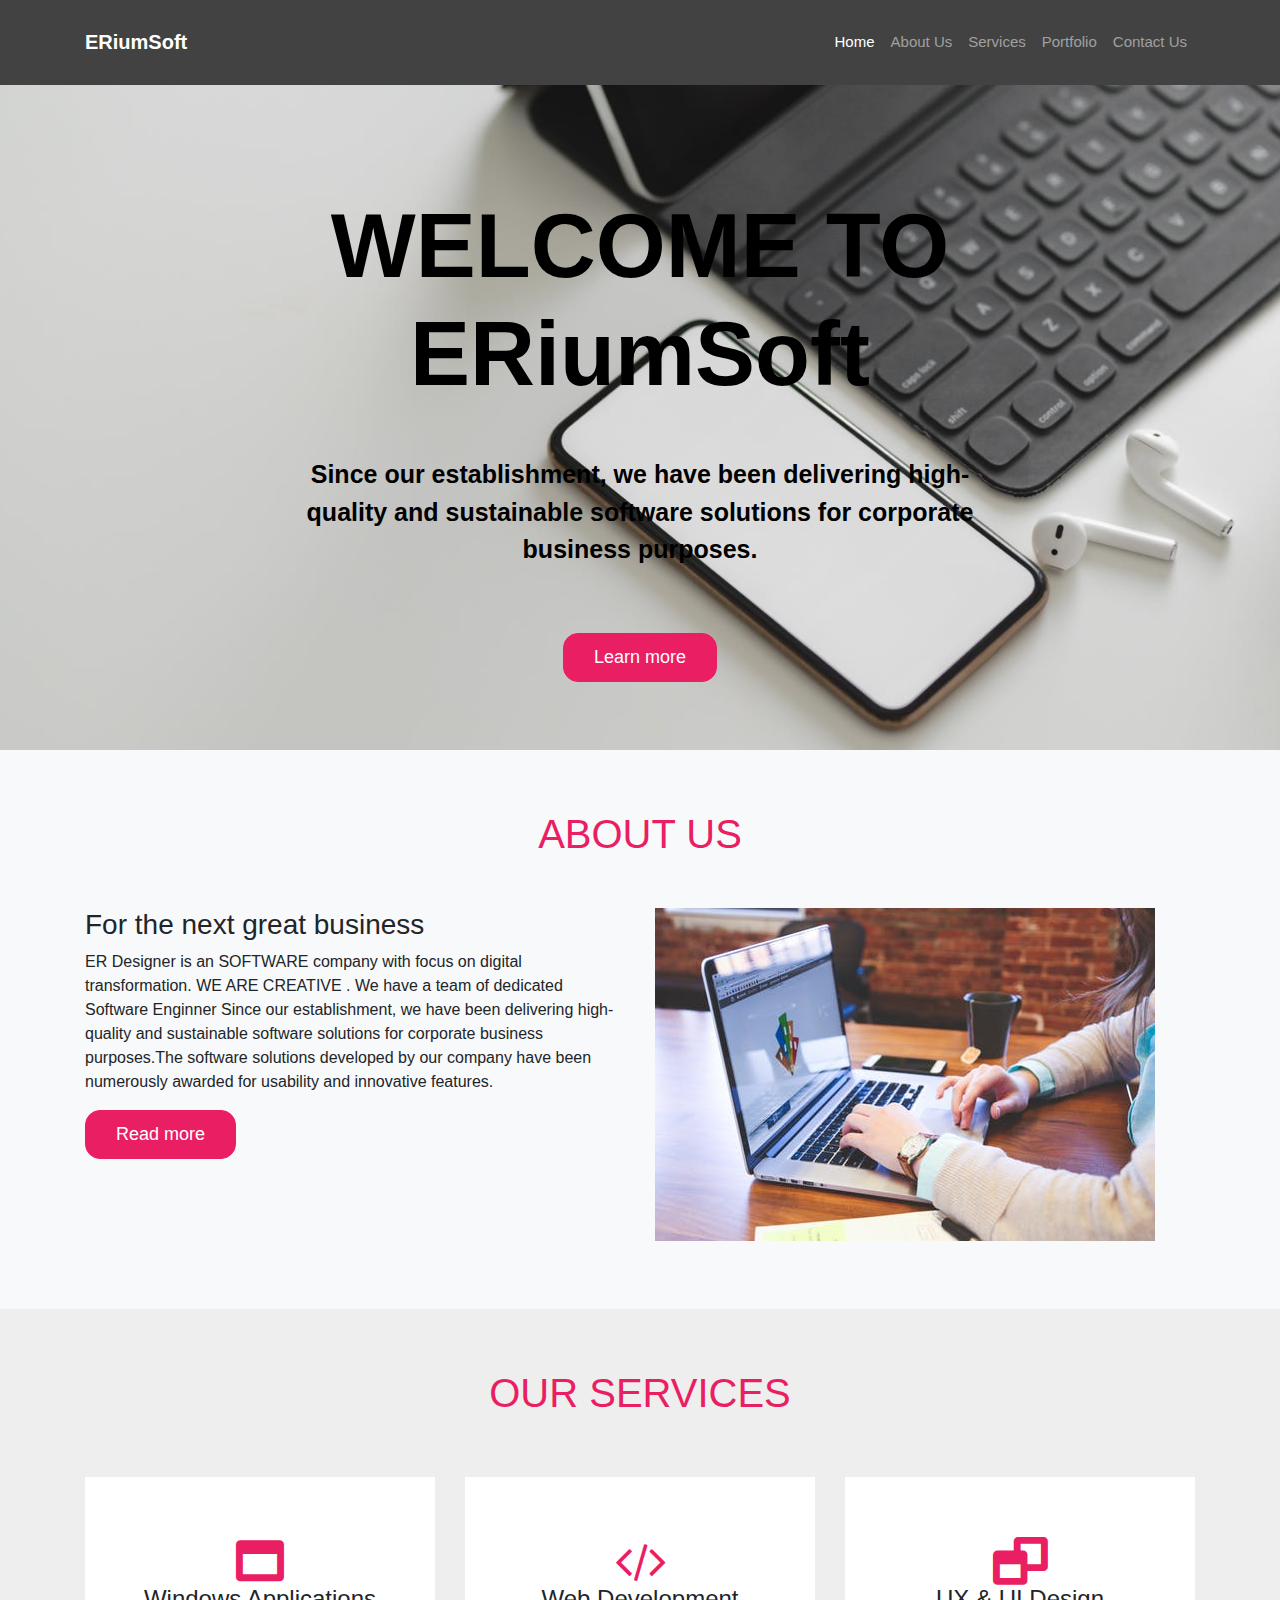
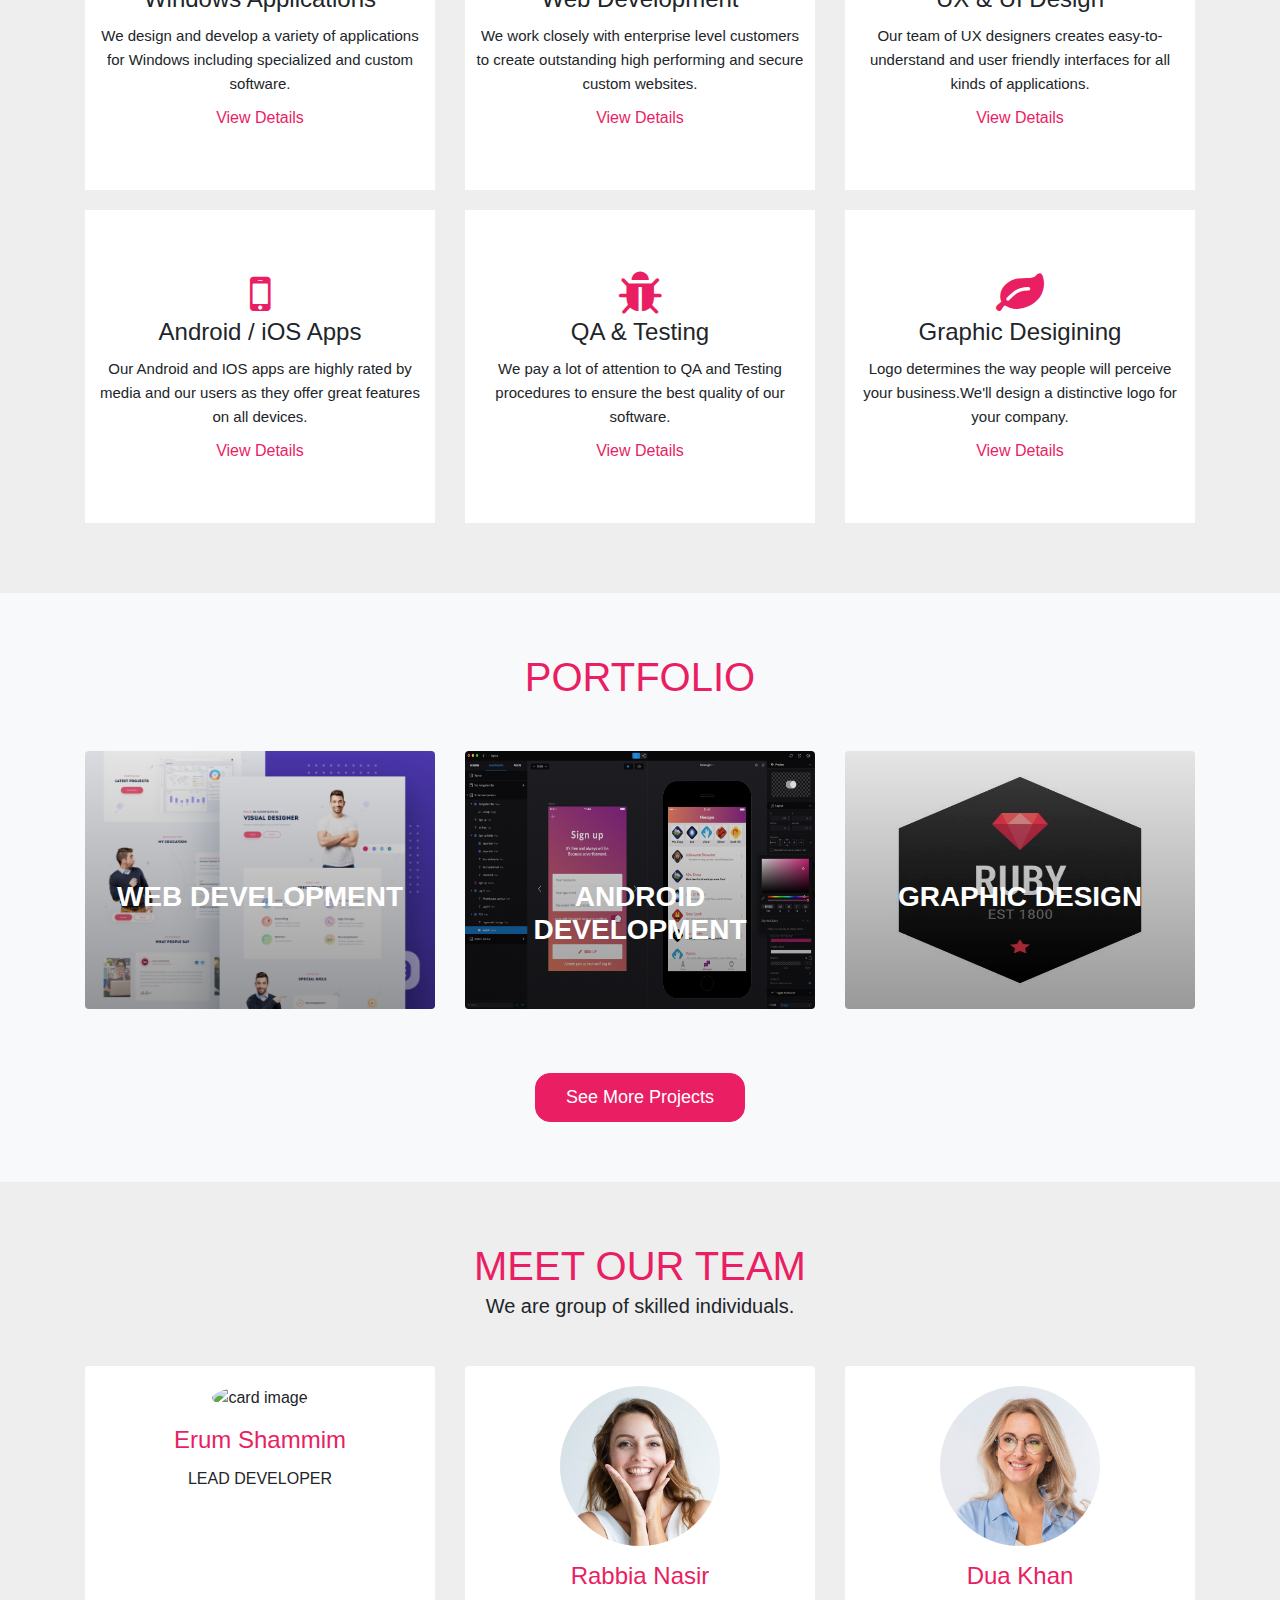
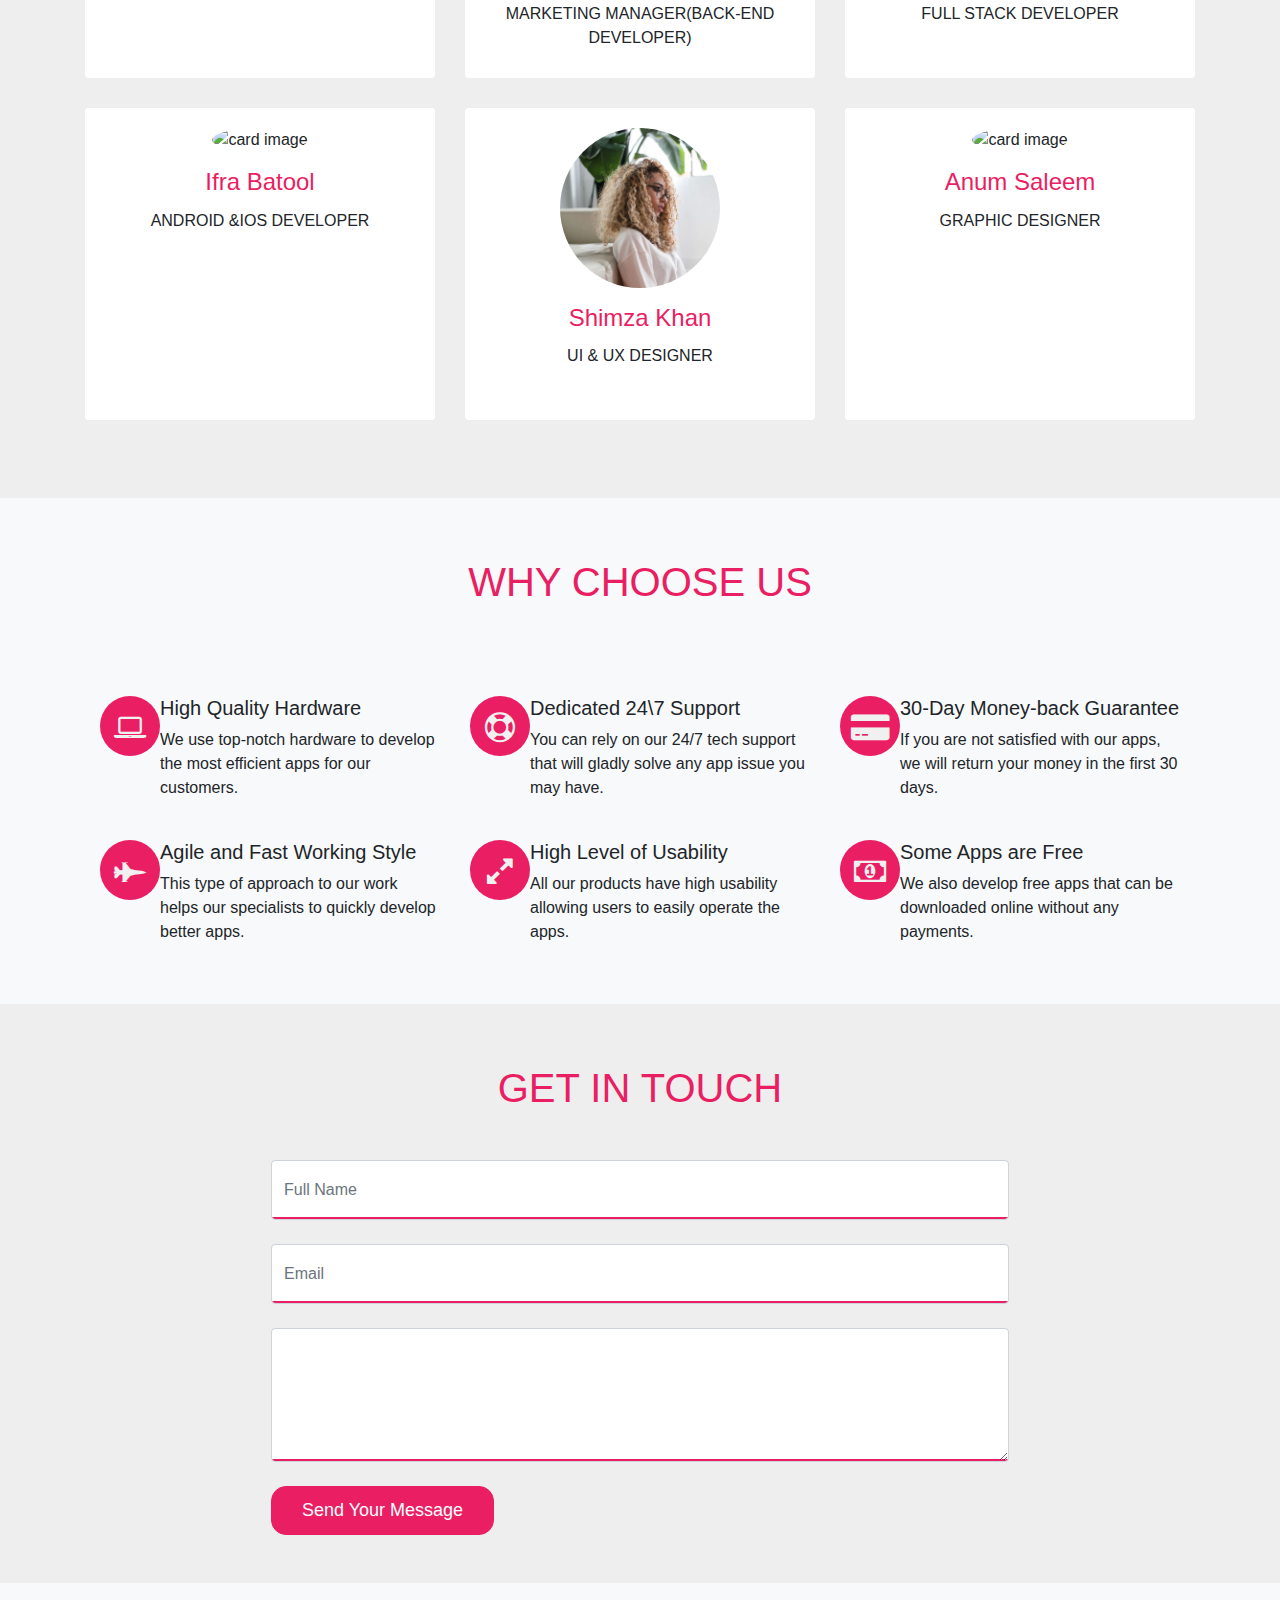
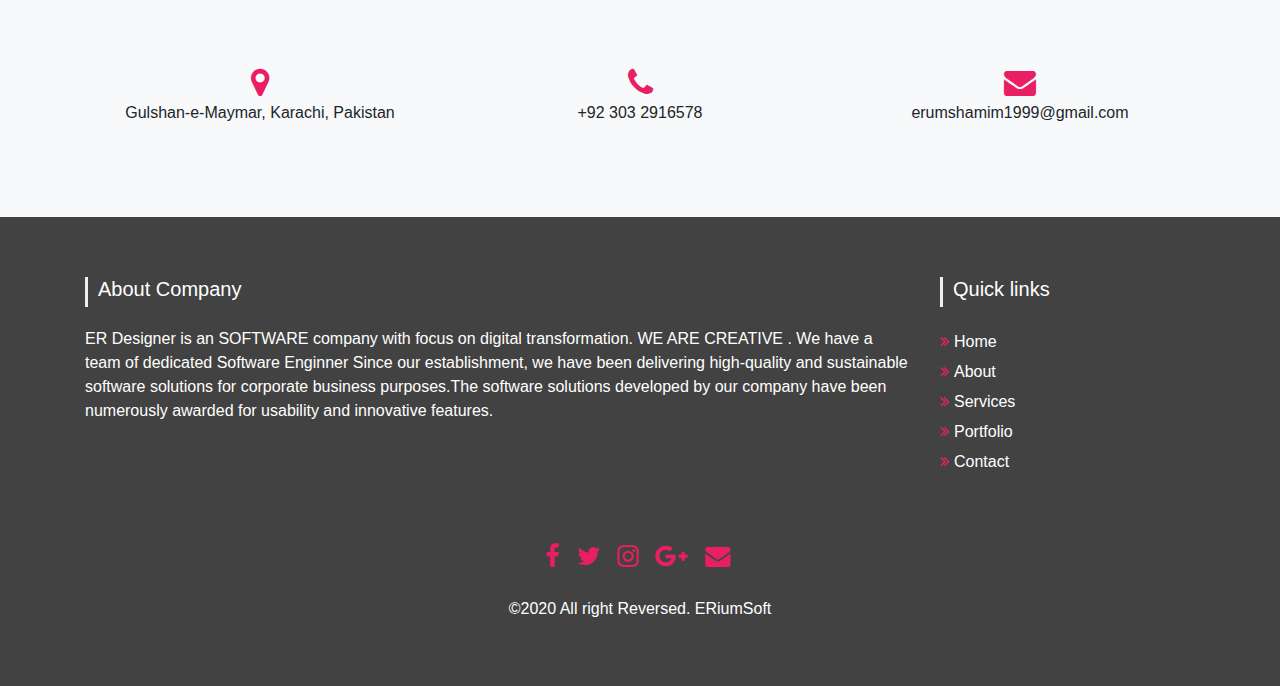
==== commit c19765d2: "changed icons and styling" ====
--- a/public/index.html
+++ b/public/index.html
@@ -159,7 +159,7 @@
 
                         <div class="box-part text-center">
 
-                            <i class="fa fa-instagram fa-3x" aria-hidden="true"></i>
+                            <i class="fa fa-window-maximize fa-3x" aria-hidden="true"></i>
 
                             <div class="title">
                                 <h4>Windows Applications</h4>
@@ -177,7 +177,7 @@
 
                         <div class="box-part text-center">
 
-                            <i class="fa fa-twitter fa-3x" aria-hidden="true"></i>
+                            <i class="fa fa-code fa-3x" aria-hidden="true"></i>
 
                             <div class="title">
                                 <h4>Web Development</h4>
@@ -196,7 +196,7 @@
 
                         <div class="box-part text-center">
 
-                            <i class="fa fa-facebook fa-3x" aria-hidden="true"></i>
+                            <i class="fa fa-window-restore  fa-3x" aria-hidden="true"></i>
 
                             <div class="title">
                                 <h4>UX & UI Design</h4>
@@ -214,7 +214,7 @@
 
                         <div class="box-part text-center">
 
-                            <i class="fa fa-github fa-3x" aria-hidden="true"></i>
+                            <i class="fa fa-mobile fa-3x" aria-hidden="true"></i>
 
                             <div class="title">
                                 <h4>Android / iOS Apps</h4>
@@ -235,7 +235,7 @@
 
                         <div class="box-part text-center">
 
-                            <i class="fa fa-google-plus fa-3x" aria-hidden="true"></i>
+                            <i class="fa fa-bug fa-3x" aria-hidden="true"></i>
 
                             <div class="title">
                                 <h4>QA & Testing</h4>
@@ -253,7 +253,7 @@
 
                         <div class="box-part text-center">
 
-                            <i class="fa fa-pinterest-p fa-3x" aria-hidden="true"></i>
+                            <i class="fa fa-leaf fa-3x" aria-hidden="true"></i>
 
                             <div class="title">
                                 <h4>Graphic Desigining</h4>
@@ -728,7 +728,7 @@
                     <div class="col-sm-6 col-md-6 col-lg-4 col-xl-4">
                         <div class="media">
                             <a class="media-left media-middle" href="#">
-                                <i class="icon icon-people bg-danger"></i>
+                                <i class="icon fa fa-laptop  "></i>
                             </a>
                             <div class="media-body">
                                 <h5 class="media-heading">High Quality Hardware</h5>
@@ -739,7 +739,7 @@
                     <div class="col-sm-6 col-md-6 col-lg-4 col-xl-4">
                         <div class="media">
                             <a class="media-left media-middle" href="#">
-                                <i class="icon icon-people bg-danger"></i>
+                                <i class="icon fa fa-life-ring"></i>
                             </a>
                             <div class="media-body">
                                 <h5 class="media-heading">Dedicated 24\7 Support</h5>
@@ -752,7 +752,7 @@
                     <div class="col-sm-6 col-md-6 col-lg-4 col-xl-4">
                         <div class="media">
                             <a class="media-left media-middle" href="#">
-                                <i class="icon icon-people bg-danger"></i>
+                                <i class="icon fa fa-credit-card-alt "></i>
                             </a>
                             <div class="media-body">
                                 <h5 class="media-heading">30-Day Money-back Guarantee</h5>
@@ -763,7 +763,7 @@
                     <div class="col-sm-6 col-md-6 col-lg-4 col-xl-4">
                         <div class="media">
                             <a class="media-left media-middle" href="#">
-                                <i class="icon icon-people bg-danger"></i>
+                                <i class="icon fa fa-fighter-jet"></i>
                             </a>
                             <div class="media-body">
                                 <h5 class="media-heading">Agile and Fast Working Style</h5>
@@ -774,7 +774,7 @@
                     <div class="col-sm-6 col-md-6 col-lg-4 col-xl-4">
                         <div class="media">
                             <a class="media-left media-middle" href="#">
-                                <i class="icon icon-people bg-danger"></i>
+                                <i class="icon fa fa-expand"></i>
                             </a>
                             <div class="media-body">
                                 <h5 class="media-heading">High Level of Usability</h5>
@@ -785,7 +785,7 @@
                     <div class="col-sm-6 col-md-6 col-lg-4 col-xl-4">
                         <div class="media">
                             <a class="media-left media-middle" href="#">
-                                <i class="icon icon-people bg-danger"></i>
+                                <i class="icon fa fa-money "></i>
                             </a>
                             <div class="media-body">
                                 <h5 class="media-heading">Some Apps are Free</h5>
@@ -828,7 +828,27 @@
           </form>
         </div>
       </section>
-
+     
+
+    <section class="cont bg-light">
+        <div class="container">
+        <div class="row text-center">
+            
+           <div class="col-lg-4 col-md-4 col-sm-12 col-xs-12 mb-3">
+                <i class="fa fa-map-marker mt-4 fa-2x"></i>
+                    <p>Gulshan-e-Maymar, Karachi, Pakistan</p>
+                </div>   
+                <div class="col-lg-4 col-md-4 col-sm-12 col-xs-12 mb-3">
+               <i class="fa fa-phone mt-4 fa-2x"></i>
+                    <p>+92 303 2916578</p>
+               </div>
+               <div class="col-lg-4 col-md-4 col-sm-12 col-xs-12 mb-3">
+                <i class="fa fa-envelope mt-4 fa-2x"></i>
+                    <p>erumshamim1999@gmail.com</p>
+                </div>
+        </div>
+    </div>
+    </section>
 
      <!-- Footer -->
 	<section id="footer">
@@ -860,11 +880,11 @@
 			<div class="row">
 				<div class="col-xs-12 col-sm-12 col-md-12 mt-2 mt-sm-5">
 					<ul class="list-unstyled list-inline social text-center">
-						<li class="list-inline-item"><a href="https://www.fiverr.com/share/qb8D02"><i class="fa fa-facebook"></i></a></li>
-						<li class="list-inline-item"><a href="https://www.fiverr.com/share/qb8D02"><i class="fa fa-twitter"></i></a></li>
-						<li class="list-inline-item"><a href="https://www.fiverr.com/share/qb8D02"><i class="fa fa-instagram"></i></a></li>
-						<li class="list-inline-item"><a href="https://www.fiverr.com/share/qb8D02"><i class="fa fa-google-plus"></i></a></li>
-						<li class="list-inline-item"><a href="https://www.fiverr.com/share/qb8D02" target="_blank"><i class="fa fa-envelope"></i></a></li>
+						<li class="list-inline-item"><a href="#"><i class="fa fa-facebook"></i></a></li>
+						<li class="list-inline-item"><a href="#"><i class="fa fa-twitter"></i></a></li>
+						<li class="list-inline-item"><a href="#"><i class="fa fa-instagram"></i></a></li>
+						<li class="list-inline-item"><a href="#"><i class="fa fa-google-plus"></i></a></li>
+						<li class="list-inline-item"><a href="#" target="_blank"><i class="fa fa-envelope"></i></a></li>
 					</ul>
 				</div>
 				<hr>
--- a/public/css/style.css
+++ b/public/css/style.css
@@ -412,7 +412,11 @@
 .form-check .form-check-input:checked + .form-check-sign .check {
   background: var(--rose);
 }
-
+/* cont */
+.cont{
+  
+  user-select: all !important;
+}
 /* footer */
 /* Footer */
 @import url('https://maxcdn.bootstrapcdn.com/font-awesome/4.7.0/css/font-awesome.min.css');
